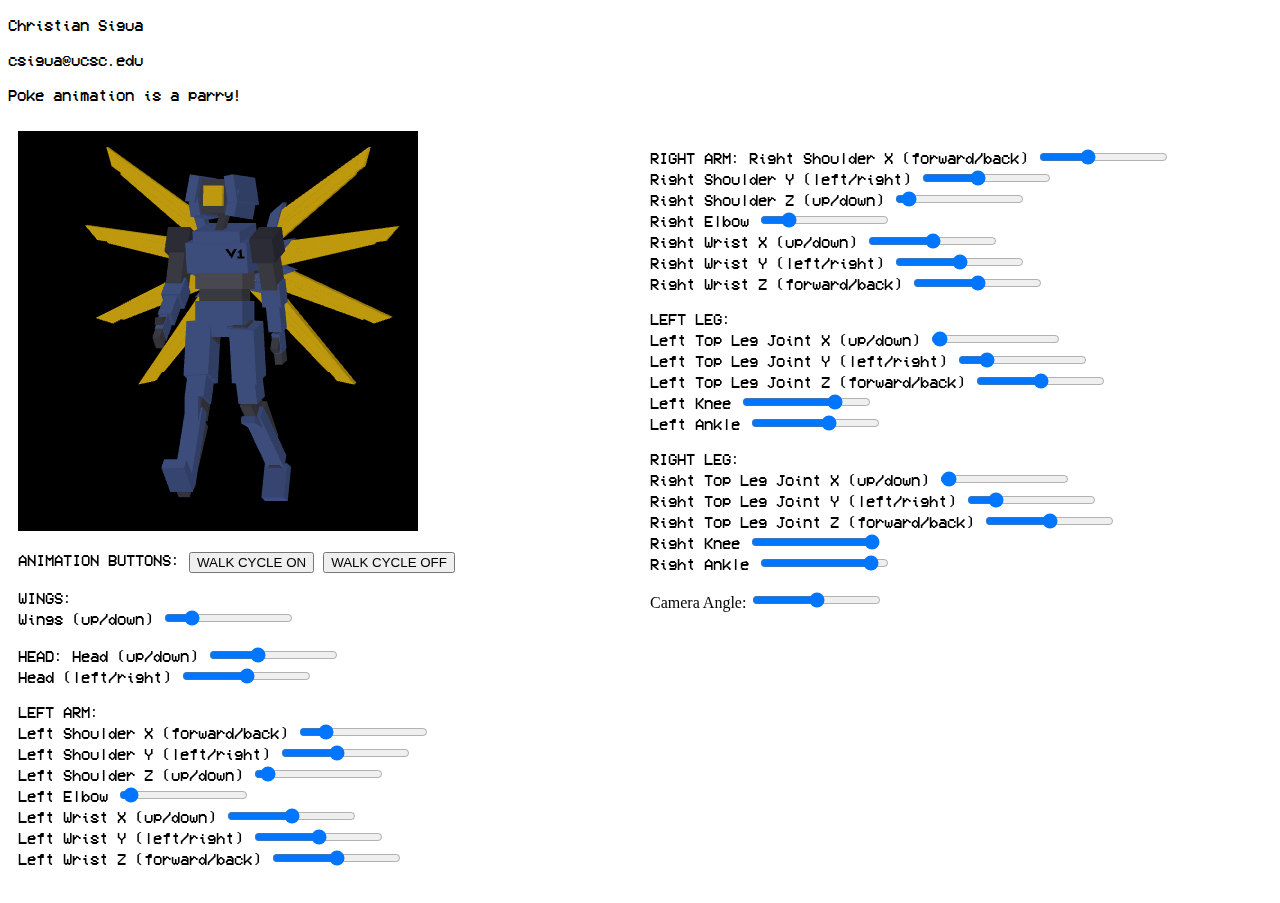
==== index.html @ 40a35bb9 "finished" ====
<!DOCTYPE html>
<html lang="en">
<head>
    <link rel="stylesheet" href="./styles/styles.css">
    <meta charset="UTF-8">
    <meta name="viewport" content="width=device-width, initial-scale=1.0">
    <title>V1 in minecraft</title>
    <style>
        .container {
            display: flex;
            flex-direction: row;
        }
        .column {
            flex: 50%;
            padding: 10px;
        }
    </style>
</head>
<body onload="main()">
    <p>Christian Sigua</p>
    <p>csigua@ucsc.edu</p>
    <p>Poke animation is a parry!</p>
    <div class="container">
        <div class="column">
            <canvas id="webgl" width="400" height="400"></canvas>
            <p>
            ANIMATION BUTTONS:
            <button id="animateOn">WALK CYCLE ON</button>
            <button id="animateOff">WALK CYCLE OFF</button>

            <p>
            WINGS:<br>
            Wings (up/down) <input type="range" min="0" max="90" value="5" class="slider" id="wingCurlSlide"><br>
            <p>
            HEAD:
            Head (up/down) <input type="range" min="-30" max="60" value="0" class="slider" id="headXSlide"><br>
            Head (left/right) <input type="range" min="-60" max="60" value="0" class="slider" id="headYSlide"><br>
            <p>LEFT ARM:<br>
            Left Shoulder X (forward/back) <input type="range" min="-60" max="165" value="5" class="slider" id="leftShoulderXSlide"><br>
            Left Shoulder Y (left/right) <input type="range" min="-45" max="60" value="5" class="slider" id="leftShoulderYSlide"><br>
            Left Shoulder Z (up/down) <input type="range" min="-10" max="165" value="5" class="slider" id="leftShoulderZSlide"><br>
            Left Elbow <input type="range" min="0" max="135" value="8" class="slider" id="leftElbowSlide"><br>
            Left Wrist X (up/down) <input type="range" min="-25" max="25" value="0" class="slider" id="leftWristXSlide"><br>
            Left Wrist Y (left/right) <input type="range" min="-90" max="90" value="0" class="slider" id="leftWristYSlide"><br>
            Left Wrist Z (forward/back) <input type="range" min="-30" max="30" value="0" class="slider" id="leftWristZSlide"><br>
        </div>
        <div class="column">
            <p>RIGHT ARM:
            Right Shoulder X (forward/back) <input type="range" min="-60" max="165" value="5" class="slider" id="rightShoulderXSlide"><br>
            Right Shoulder Y (left/right) <input type="range" min="-45" max="60" value="5" class="slider" id="rightShoulderYSlide"><br>
            Right Shoulder Z (up/down) <input type="range" min="-10" max="165" value="5" class="slider" id="rightShoulderZSlide"><br>
            Right Elbow <input type="range" min="0" max="135" value="8" class="slider" id="rightElbowSlide"><br>
            Right Wrist X (up/down) <input type="range" min="-25" max="25" value="0" class="slider" id="rightWristXSlide"><br>
            Right Wrist Y (left/right) <input type="range" min="-90" max="90" value="0" class="slider" id="rightWristYSlide"><br>
            Right Wrist Z (forward/back) <input type="range" min="-30" max="30" value="0" class="slider" id="rightWristZSlide"><br>
            <p>LEFT LEG:<br>
            Left Top Leg Joint X (up/down) <input type="range" min="-20" max="135" value="0" class="slider" id="leftTopLegXSlide"><br>
            Left Top Leg Joint Y (left/right) <input type="range" min="-10" max="45" value="0" class="slider" id="leftTopLegYSlide"><br>
            Left Top Leg Joint Z (forward/back) <input type="range" min="-30" max="30" value="0" class="slider" id="leftTopLegZSlide"><br>
            Left Knee <input type="range" min="-135" max="0" value="0" class="slider" id="leftKneeSlide"><br>
            Left Ankle <input type="range" min="-100" max="30" value="0" class="slider" id="leftAnkleSlide"><br>
            <p>RIGHT LEG:<br>
            Right Top Leg Joint X (up/down) <input type="range" min="-20" max="135" value="0" class="slider" id="rightTopLegXSlide"><br>
            Right Top Leg Joint Y (left/right) <input type="range" min="-10" max="45" value="0" class="slider" id="rightTopLegYSlide"><br>
            Right Top Leg Joint Z (forward/back) <input type="range" min="-30" max="30" value="0" class="slider" id="rightTopLegZSlide"><br>
            Right Knee <input type="range" min="-135" max="0" value="0" class="slider" id="rightKneeSlide"><br>
            Right Ankle <input type="range" min="-100" max="30" value="0" class="slider" id="rightAnkleSlide"><br>
            <p></p>
            Camera Angle: <input type="range" min="-90" max="90" value="0" class="slider" id="angleSlide">
            <br>
        </div>
    </div>

    <script src="./lib/cuon-utils.js"></script>
    <script src="./lib/cuon-matrix-cse160.js"></script>
    <script src="./lib/webgl-utils.js"></script>
    <script src="./lib/webgl-debug.js"></script>
    <script src="./src/lettering.js"></script>
    <script src="./src/cube.js"></script>
    <script src="./src/circle.js"></script>
    <script src="./src/triangle.js"></script>
    <script src="./src/point.js"></script>
    <script src="./src/blockyanimal.js"></script>
</body>
</html>
---- styles/styles.css ----
@font-face {
    font-family: 'CustomFont';
    src: url('../assets/VCR_OSD_MONO_1.001.ttf'),
}

p {
    font-family: 'CustomFont', sans-serif;
}
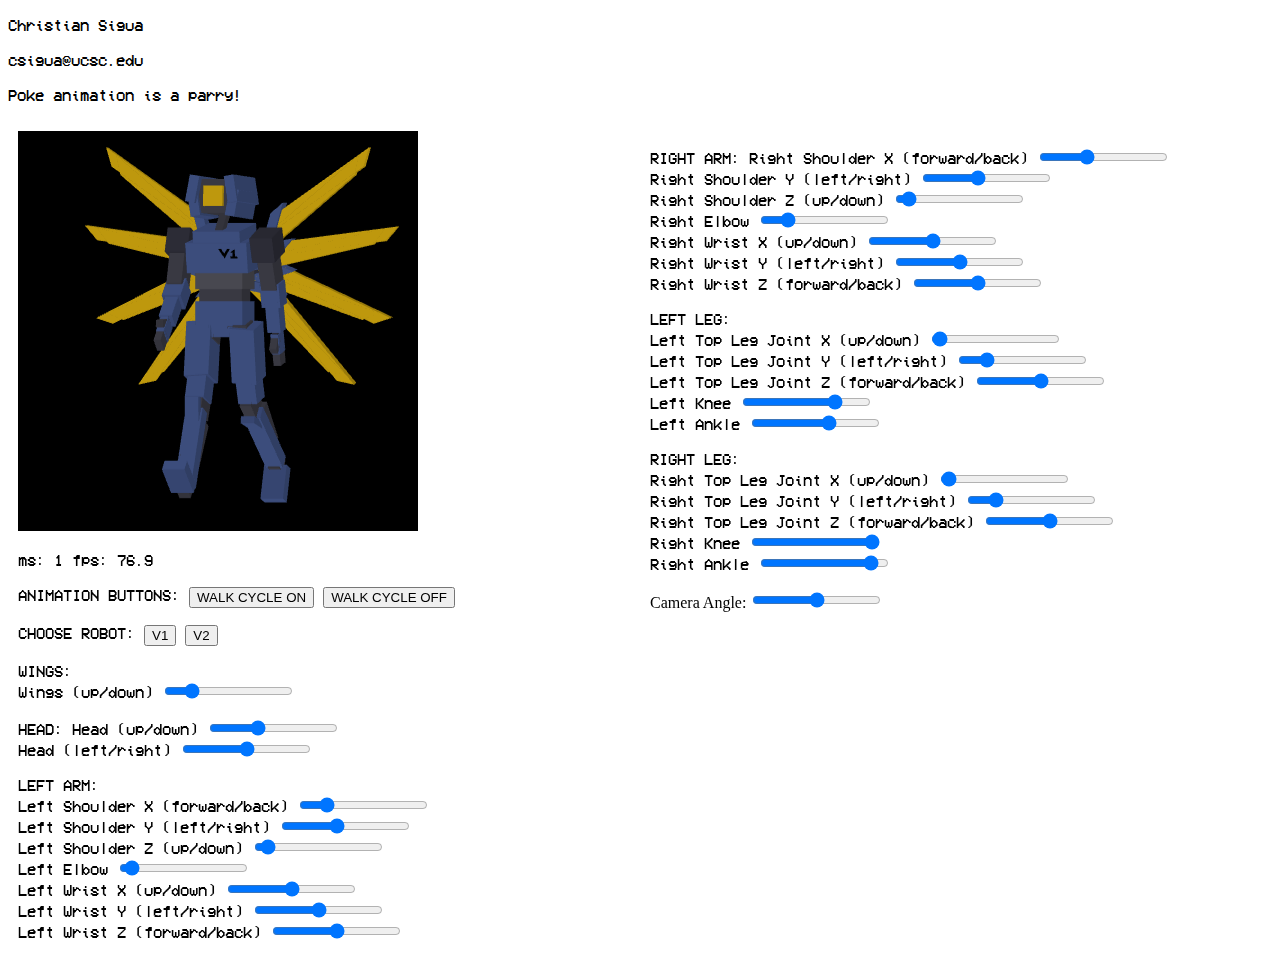
==== commit 2b7b4901: "performance + parry sound" ====
--- a/index.html
+++ b/index.html
@@ -24,9 +24,16 @@
         <div class="column">
             <canvas id="webgl" width="400" height="400"></canvas>
             <p>
+            <p id="performance">performance check</p>
+            <p>
             ANIMATION BUTTONS:
             <button id="animateOn">WALK CYCLE ON</button>
             <button id="animateOff">WALK CYCLE OFF</button>
+
+            <p>
+            CHOOSE ROBOT:
+            <button id="V1Button">V1</button>
+            <button id="V2Button">V2</button>
 
             <p>
             WINGS:<br>
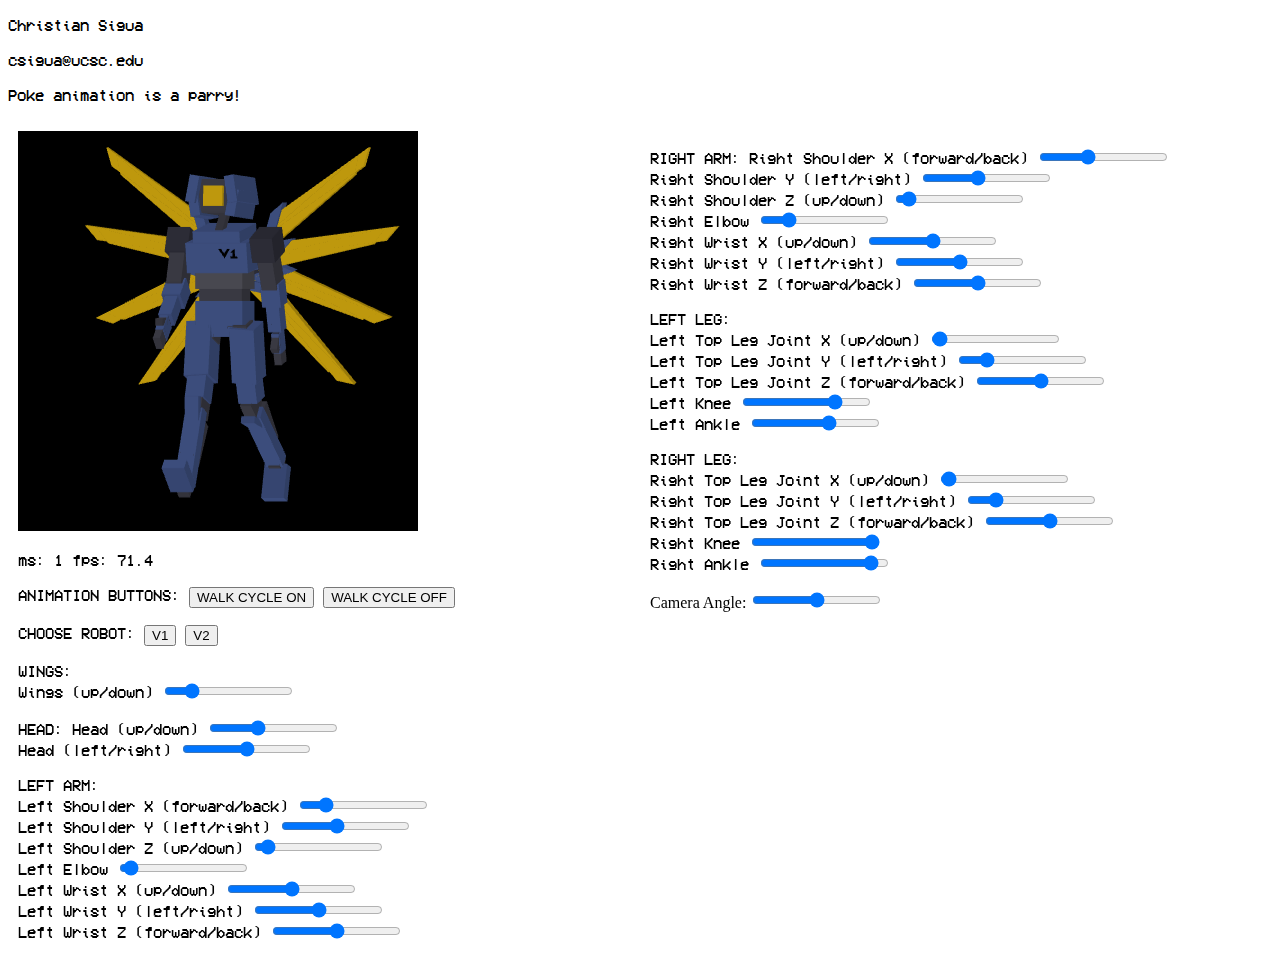
==== commit db95e2b3: "update page title" ====
--- a/index.html
+++ b/index.html
@@ -4,7 +4,7 @@
     <link rel="stylesheet" href="./styles/styles.css">
     <meta charset="UTF-8">
     <meta name="viewport" content="width=device-width, initial-scale=1.0">
-    <title>V1 in minecraft</title>
+    <title>Blocky V1</title>
     <style>
         .container {
             display: flex;
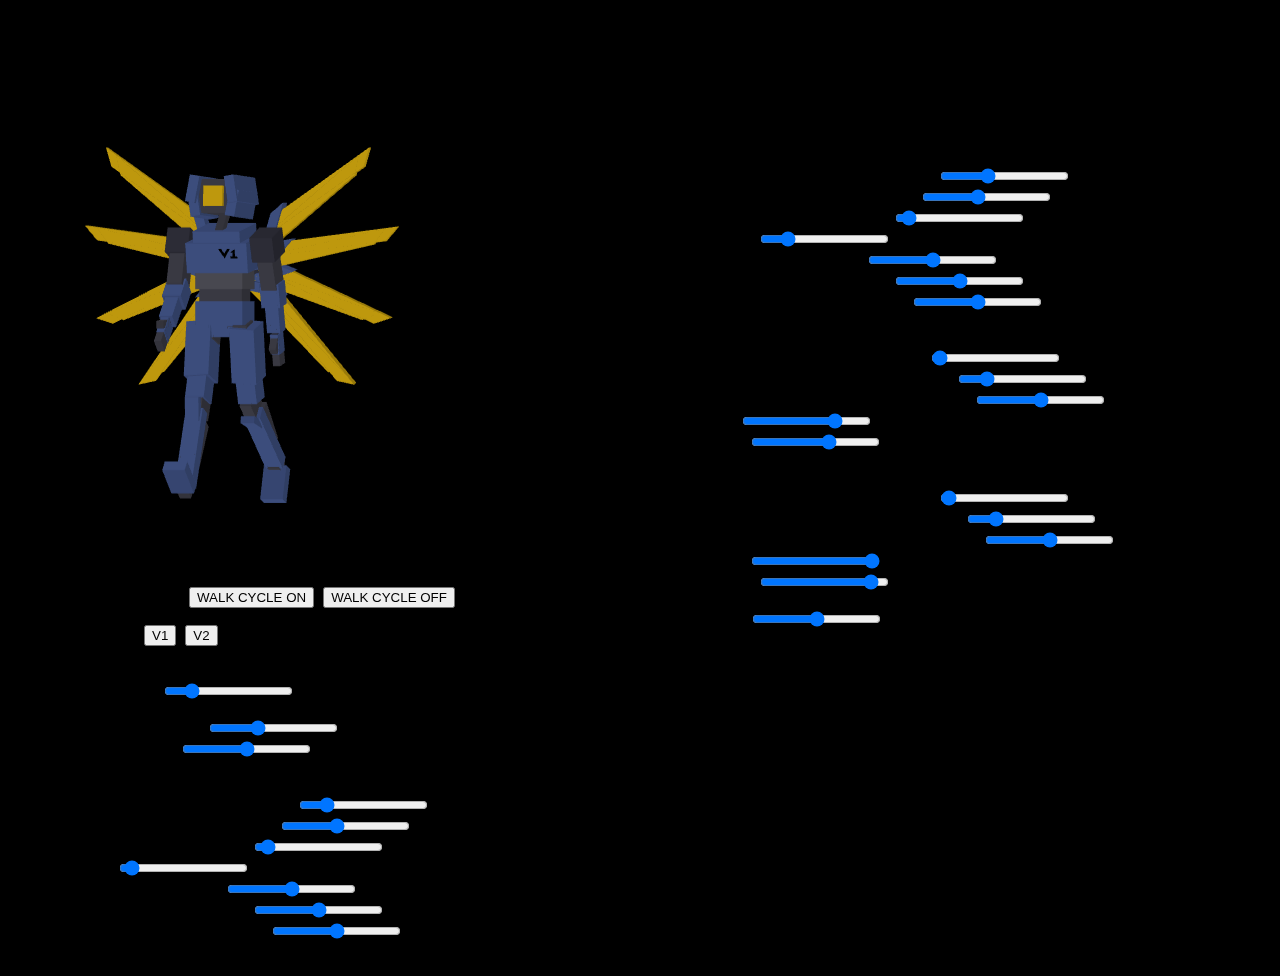
==== commit 189da229: "Update index.html" ====
--- a/index.html
+++ b/index.html
@@ -52,7 +52,7 @@
             Left Wrist Z (forward/back) <input type="range" min="-30" max="30" value="0" class="slider" id="leftWristZSlide"><br>
         </div>
         <div class="column">
-            <p>RIGHT ARM:
+            <p>RIGHT ARM:<br>
             Right Shoulder X (forward/back) <input type="range" min="-60" max="165" value="5" class="slider" id="rightShoulderXSlide"><br>
             Right Shoulder Y (left/right) <input type="range" min="-45" max="60" value="5" class="slider" id="rightShoulderYSlide"><br>
             Right Shoulder Z (up/down) <input type="range" min="-10" max="165" value="5" class="slider" id="rightShoulderZSlide"><br>
--- a/styles/styles.css
+++ b/styles/styles.css
@@ -4,5 +4,10 @@
 }
 
 p {
+    text-color: white;
     font-family: 'CustomFont', sans-serif;
-}+}
+
+body {
+    background-color: black;
+}
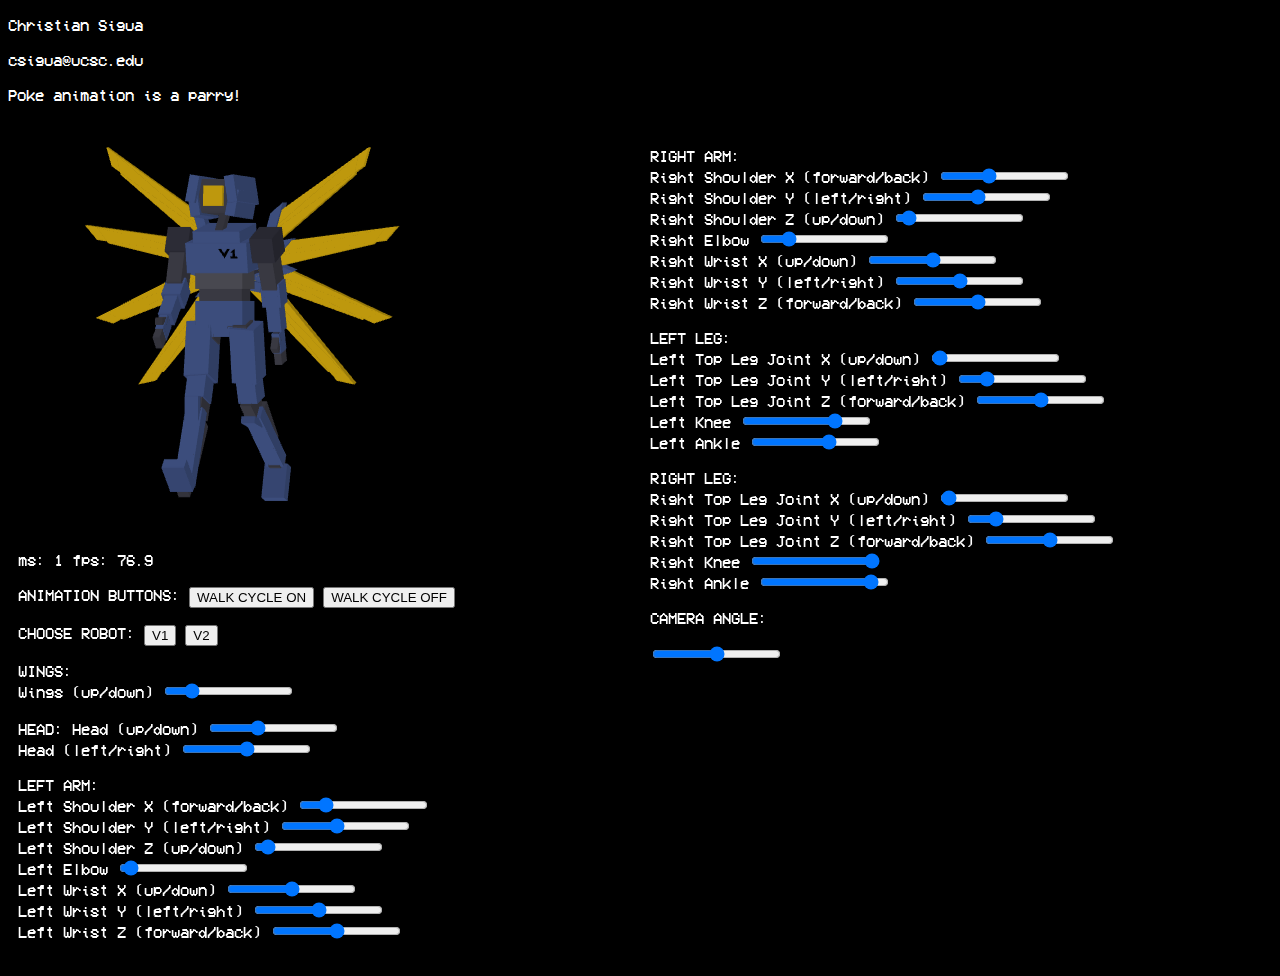
==== commit 0b58f57e: "Update index.html" ====
--- a/index.html
+++ b/index.html
@@ -73,7 +73,7 @@
             Right Knee <input type="range" min="-135" max="0" value="0" class="slider" id="rightKneeSlide"><br>
             Right Ankle <input type="range" min="-100" max="30" value="0" class="slider" id="rightAnkleSlide"><br>
             <p></p>
-            Camera Angle: <input type="range" min="-90" max="90" value="0" class="slider" id="angleSlide">
+            <p>CAMERA ANGLE:<p></p> <input type="range" min="-90" max="90" value="0" class="slider" id="angleSlide">
             <br>
         </div>
     </div>
--- a/styles/styles.css
+++ b/styles/styles.css
@@ -4,7 +4,7 @@
 }
 
 p {
-    text-color: white;
+    color: white;
     font-family: 'CustomFont', sans-serif;
 }
 
